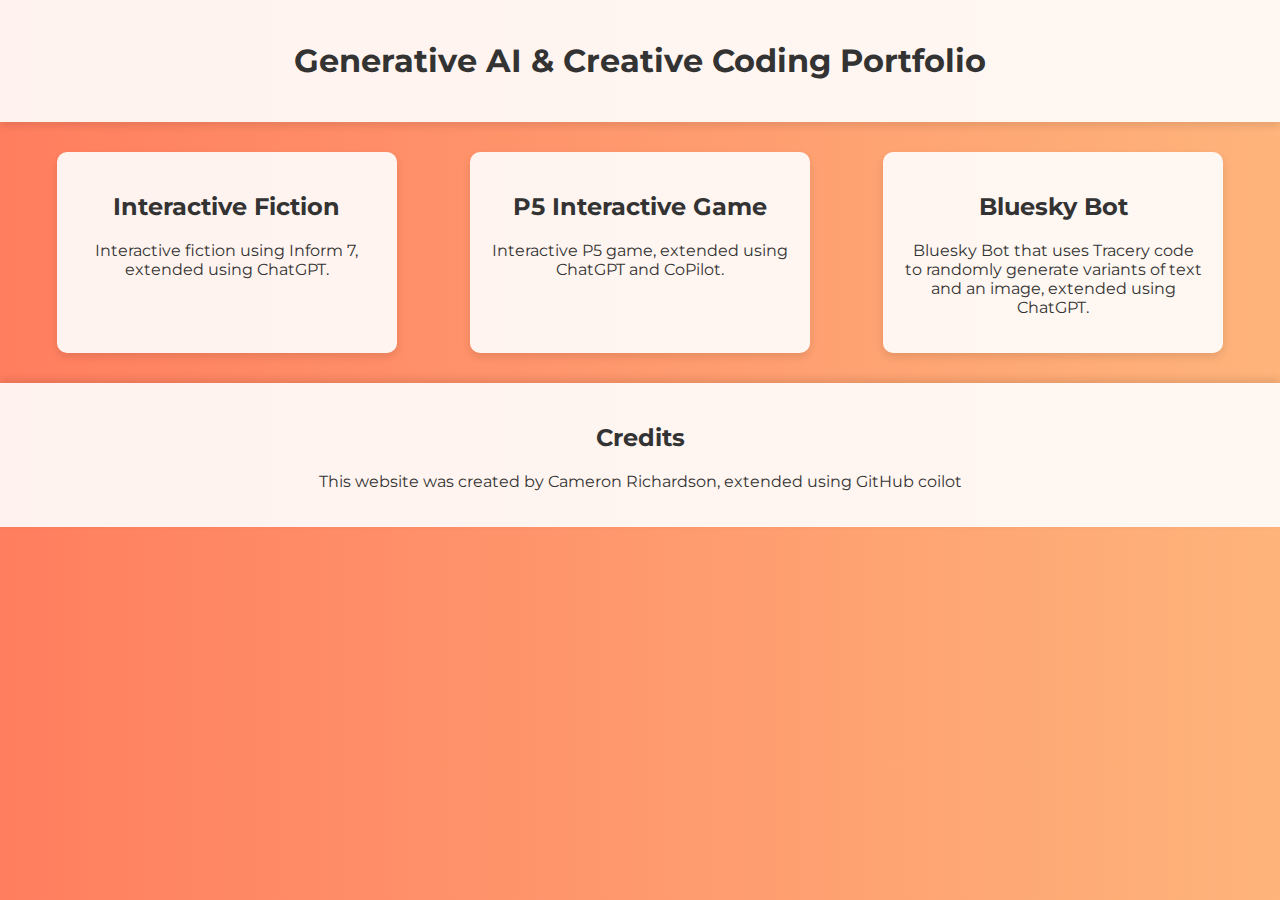
==== index.html @ 95017194 "Create index.html" ====
<!DOCTYPE html>
<html lang="en">
<head>
    <meta charset="UTF-8">
    <meta name="viewport" content="width=device-width, initial-scale=1.0">
    <title>GAICC Portfolio</title>
    <link rel="stylesheet" href="style.css">
</head>
<body>
    <div id="background"></div>
    <div id="project-display"></div>
    <header>
        <h1>Generative AI & Creative Coding Portfolio</h1>
    </header>
    <main>
        <section class="projects">
            <div class="project-card">
                <a href="Interactive-Fiction/index.html">
                    <h2>Interactive Fiction</h2>
                    <p>Interactive fiction using Inform 7, extended using ChatGPT.</p>
                </a>
            </div>
            <div class="project-card">
                <a href="P5-Interactive-Game/index.html">
                    <h2>P5 Interactive Game</h2>
                    <p>Interactive P5 game, extended using ChatGPT and CoPilot.</p>
                </a>
            </div>
            <div class="project-card">
                <a href="Bluesky-Bot/index.html">
                    <h2>Bluesky Bot</h2>
                    <p>Bluesky Bot that uses Tracery code to randomly generate variants of text and an image, extended using ChatGPT.</p>
                </a>
            </div>
        </section>
        <section class="credits">
            <h2>Credits</h2>
            <p>This website was created by Cameron Richardson, extended using GitHub coilot</p>
        </section>
    </main>
    <script src="p5.min.js"></script>
    <script src="sketch.js"></script>
</body>
</html>
---- style.css ----
/* Add Google Fonts */
@import url('https://fonts.googleapis.com/css2?family=Montserrat:wght@400;700&display=swap');

body, html {
    margin: 0;
    padding: 0;
    width: 100%;
    height: 100%;
    font-family: 'Montserrat', sans-serif;
    background: linear-gradient(to right, #ff7e5f, #feb47b);
    color: #333;
}

a {
    text-decoration: none;
    color: inherit;
}

#background {
    position: fixed;
    top: 0;
    left: 0;
    width: 100%;
    height: 100%;
    z-index: -1;
}

header {
    text-align: center;
    padding: 20px;
    background-color: rgba(255, 255, 255, 0.9);
    box-shadow: 0 4px 8px rgba(0, 0, 0, 0.1);
}

.projects {
    display: flex;
    justify-content: space-around;
    flex-wrap: wrap;
    padding: 20px;
}

.project-card {
    background-color: rgba(255, 255, 255, 0.9);
    border-radius: 10px;
    box-shadow: 0 4px 8px rgba(0, 0, 0, 0.1);
    margin: 10px;
    padding: 20px;
    width: 300px;
    text-align: center;
    cursor: pointer;
    transition: transform 0.2s, box-shadow 0.2s;
}

.project-card:hover {
    transform: translateY(-10px);
    box-shadow: 0 8px 16px rgba(0, 0, 0, 0.2);
}

.credits {
    text-align: center;
    padding: 20px;
    background-color: rgba(255, 255, 255, 0.9);
    box-shadow: 0 -4px 8px rgba(0, 0, 0, 0.1);
}

.bluesky-button {
    display: inline-block;
    padding: 10px 20px;
    background-color: #1DA1F2;
    color: #fff;
    border: none;
    border-radius: 5px;
    text-align: center;
    text-decoration: none;
    font-family: 'Cinzel', serif;
    font-size: 16px;
    cursor: pointer;
    transition: background-color 0.3s ease;
}

.bluesky-button:hover {
    background-color: #0d8ddb;
}
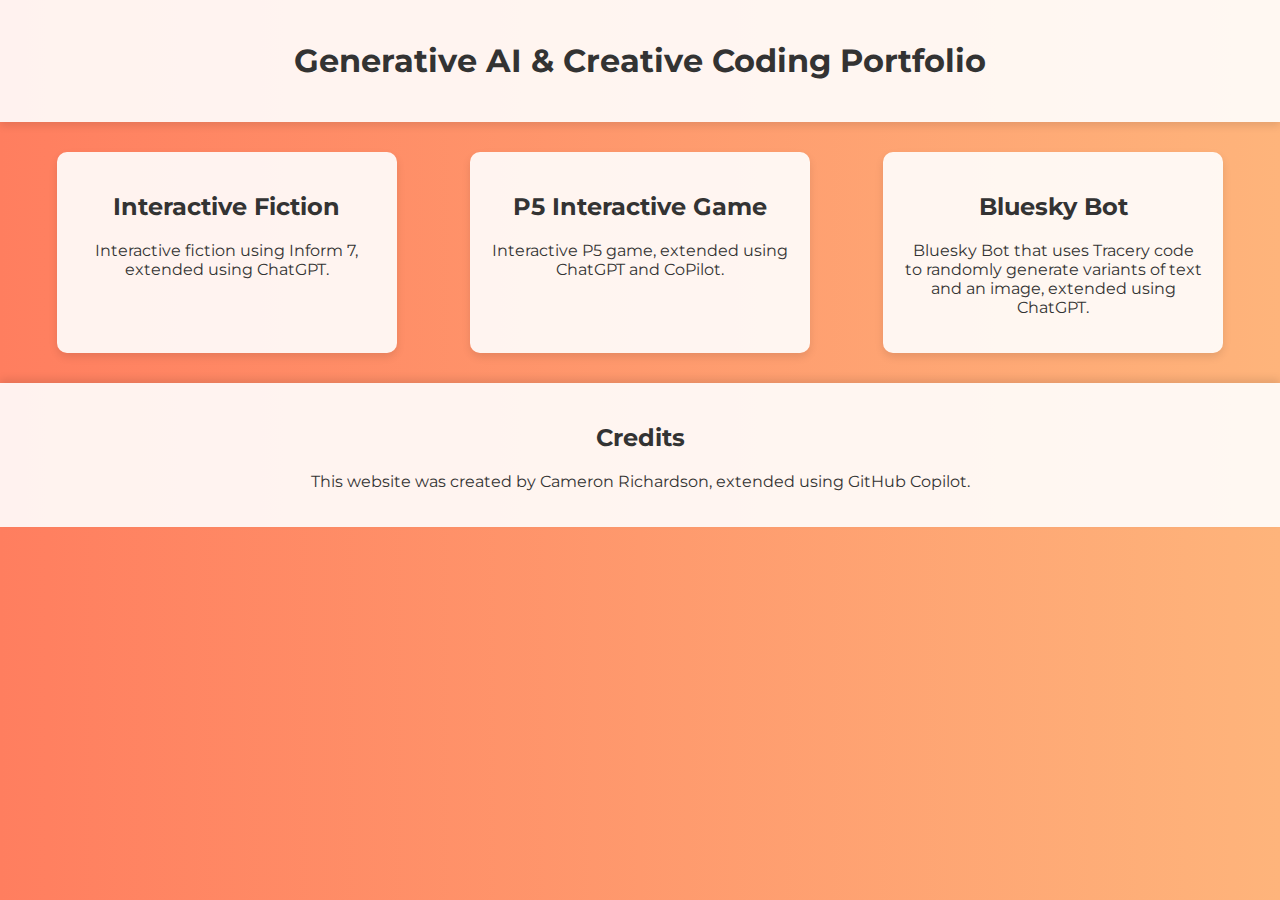
==== commit 78676291: "fixed a typo" ====
--- a/index.html
+++ b/index.html
@@ -35,7 +35,7 @@
         </section>
         <section class="credits">
             <h2>Credits</h2>
-            <p>This website was created by Cameron Richardson, extended using GitHub coilot</p>
+            <p>This website was created by Cameron Richardson, extended using GitHub Copilot.</p>
         </section>
     </main>
     <script src="p5.min.js"></script>
